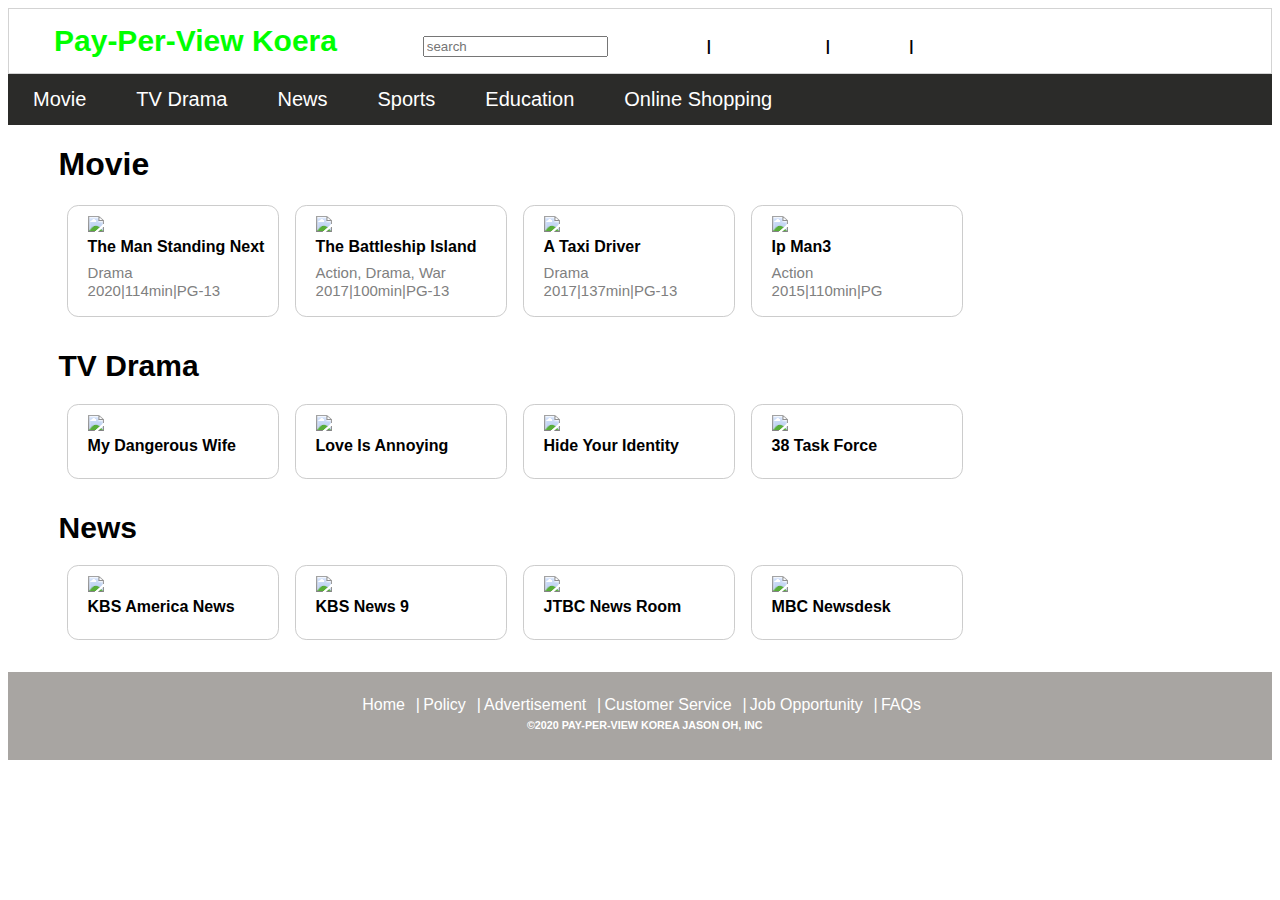
==== index.html @ 5546dab4 "Add files via upload" ====
<!DOCTYPE html>
<html lang="en">
<head>
    <meta charset="UTF-8">
    <meta name="viewport" content="width=device-width, initial-scale=1.0">
    <title>Pay-Per-View Korea</title>
    <link rel="stylesheet" type="text/css" href="main.css">
</head>
<body>
    <header>
        <div class="Wrapper">
            <nav id="head_menu">
                <ul>
                    <li id="name">Pay-Per-View Koera</li></li>
                    <li><input type="search" id="search" placeholder="search"></li>
                    <li class="comp"><a href="#">COMPANY</a></li>
                    <li class="head"><a href="#">CONTACT US</a></li>
                    <li class="head"><a href="sign_up.html">SIGN UP</a></li>
                    <li class="head"><a href="login.html">LOG IN</a></li>
                </ul>
            </nav>
        </header>
    </div>
    <div class="menu">
            <nav id="menu_bar">
                
                    <a href="#main" class="movie">Movie</a>
                    <a href="#drama" class="bar">TV Drama</a>
                    <a href="#bottom" class="bar">News</a>
                    <a href="#" class="bar">Sports</a>
                    <a href="#" class="bar">Education</a>
                    <a href="#" class="bar">Online Shopping</a>              
                </ul>
            </nav>
        </div>

    
  
    <section id="main" class="content">
        <h1>Movie</h1>
        <div class="table">
        <a href="movie1.html"><img src="images/movie1.jpg" class="type"></a>
        <h4>The Man Standing Next</h3>
        <p>Drama</p>
        <p>2020|114min|PG-13</p>
        </div>
        <div class="table">
        <a href="movie2.html"><img src="images/movie4.jpg" class="type"></a>
            <h4>The Battleship Island</h4>
            <p>Action, Drama, War</p>
            <p>2017|100min|PG-13</p>
        </div>
        <div class="table">
            <img src="images/movie3.jpg" class="type">
            <h4>A Taxi Driver</h4>
            <p>Drama</p>
            <p>2017|137min|PG-13</p>
        </div>
        <div class="table">
            <img src="images/movie5.jpg" class="type">
            <h4>Ip Man3</h4>
            <p>Action</p>
            <p>2015|110min|PG</p>
        </div>            
    </section>

   
        
    
        <section id="drama" class="content">
            <div class="text"><h1>TV Drama</h1></div>
            <div class="tv">
            <a href="drama1.html"><img src="images/drama1.jpg" ></a>
            <h4>My Dangerous Wife</h4></div>
            <div class="tv">
            <img src="images/drama2.jpg">
            <h4>Love Is Annoying</h4></div>
            <div class="tv">
            <img src="images/drama3.jpg">
            <h4>Hide Your Identity</h4></div>
            <div class="tv">
            <img src="images/drama4.jpg">
            <h4>38 Task Force</h4></div>
            
        
    </section>

    <section id="news"  class="content">
        <div class="text"><h1>News</h1></div>
        <div class="news"><img src="images/news1.jpg">
        <h4>KBS America News</h4></div>
        <div class="news"><img src="images/news2.jpg">
        <h4>KBS News 9</h4></div>
        <div class="news"><img src="images/news3.jpg">
        <h4>JTBC News Room</h4></div>
        <div class="news"><img src="images/news4.jpg">
        <h4>MBC Newsdesk</h4></div>     
    </section>

    <div class = "last"></div>
    <footer>
    <ul id="bottom">
            <li class="home"><a href="#">Home</a></li>
            <li class="btm"><a href="#">Policy</a></li>
            <li class="btm"><a href="#">Advertisement</a></li>
            <li class="btm"><a href="#">Customer Service</a></li>
            <li class="btm"><a href="#">Job Opportunity</a></li>
            <li class="btm"><a href="*">FAQs</a></li>
            <h6> <span>&copy;2020 Pay-Per-View Korea Jason Oh, INC</span></h6>
           
    </footer>
</body>
</html>
---- main.css ----
body{
    font-family: Arial, Helvetica, sans-serif;
}

.menu{
    overflow: hidden;
    background-color: rgb(43, 43, 41) ;
}

.menu a{
    float: left;
    color: green;
    text-align: center;
    padding: 14px 25px;
    text-decoration: none;
    font-size: 20px;
}

.menu a:hover{
    background-color: rgb(12, 241, 12);
    color: black;
    
}



#name{
    margin-left: 5px;
    font-size: 30px;
    font-weight: bold;
    color: lime;
}

#search{
    margin-left: 5em;
}

nav#head_menu ul li{

    display: inline-block;
   
   
}

header{
    border: solid 1px lightgray;
    font-size: 15px;
    background: url("images/background.jpg");
    font-weight: bold;
}

header a:link{
    color: white;
}

nav#head_menu ul li{

    display: inline-block;  
    padding: 0 0.5em 0 0; 
}

li.head a:hover{
    
    color: black;
}

li.comp a:hover{
   
    color: black;
}

#head_menu ul li.head::before{
    content: "|";
    padding-right: .4em;
}

#name{
    margin-left: 5px;
    font-size: 30px;
    font-weight: bold;
    color:lime;
}

#search{
    margin-left: 5em;
}


nav#menu_bar ul li{
    display: inline-block;
}

a:link{
    text-decoration: none;
   
    color: white;
}

a:visited{
    text-decoration: none;
    color: white;
}

#main{
    margin: 0 4%;
}

div.text{
    clear: both;
    font-size: 15px;
    text-align: left;
}


section div.table{
    float: left;
    position: relative;
    width: 190px;
    margin: 0 0.5em 2.0em 0.5em;
    padding: 10px 0px 2px 20px;
    background-color: #fff;
    border: solid 1px #ccc;
    border-radius: 0.7em; 
}

#drama{
    margin: 0 4%;
    
}



section div.tv{
    float: left;
    position: relative;
    width: 190px;
    margin: 0 0.5em 2.0em 0.5em;
    padding: 10px 0px 2px 20px;
    background-color: #fff;
    border: solid 1px #ccc;
    border-radius: 0.7em;
}


#news{
    margin: 0 4%;
}

section div.news{
    float: left;
    position: relative;
    width: 190px;
    margin: 0 0.5em 2.0em 0.5em;
    padding: 10px 0px 2px 20px;
    background-color: #fff;
    border: solid 1px #ccc;
    border-radius: 0.7em;
}

footer{
    background-color: #a8a5a2;
    height: 40px;
    text-align: center;
    font-size: 1em;
    color: #fff;
    padding: 1.5em 2.0em;
   
}

footer ul#bottom{
    display: inline-block;
    list-style: none;
    margin: 0 0 0 0.6em;
    padding: 0;
}

#bottom li{
    display: inline-block;
    padding: 0 0.4em 0 0;
}

footer ul li.btm::before{
    content: "|";
    padding-right: .2em;
}




h4{
    margin-top: 2px;
}

h6{
    margin-top: 5px;
    text-transform: uppercase;
}

p{
    margin-top: -10pt;
    font-size: 15px;
    color: grey;
}


#term ul li{
    display: inline;
}
    


h5{
    text-align: center;
    font-size: 20px;
}

.notice{
    margin-left: 10em;
    font-size: 12px;
    font-weight: bold;
}

footer{
    background-color: #a8a5a2;
    height: 40px;
    text-align: center;
    font-size: 1em;
    color: #fff;
    padding: 1.5em 2.0em;
   
}

footer ul#bottom{
    display: inline-block;
    list-style: none;
    margin: 0 0 0 0.6em;
    padding: 0;
}

#bottom li{
    display: inline-block;
    padding: 0 0.4em 0 0;
}

footer ul li.btm::before{
    content: "|";
    padding-right: .2em;
}

footer ul#bottom a:hover{
    color: black;
}

footer a:link{
    color: white;
    text-decoration: none;
}

footer a:visited{
    color: white;
    text-decoration: none;
    
}

header a:link{
    color: white;
    text-decoration: none;
}

header a:visited{
    color: white;
    text-decoration: none;
}

div.last{
    clear: both;
    font-size: 1%;
}
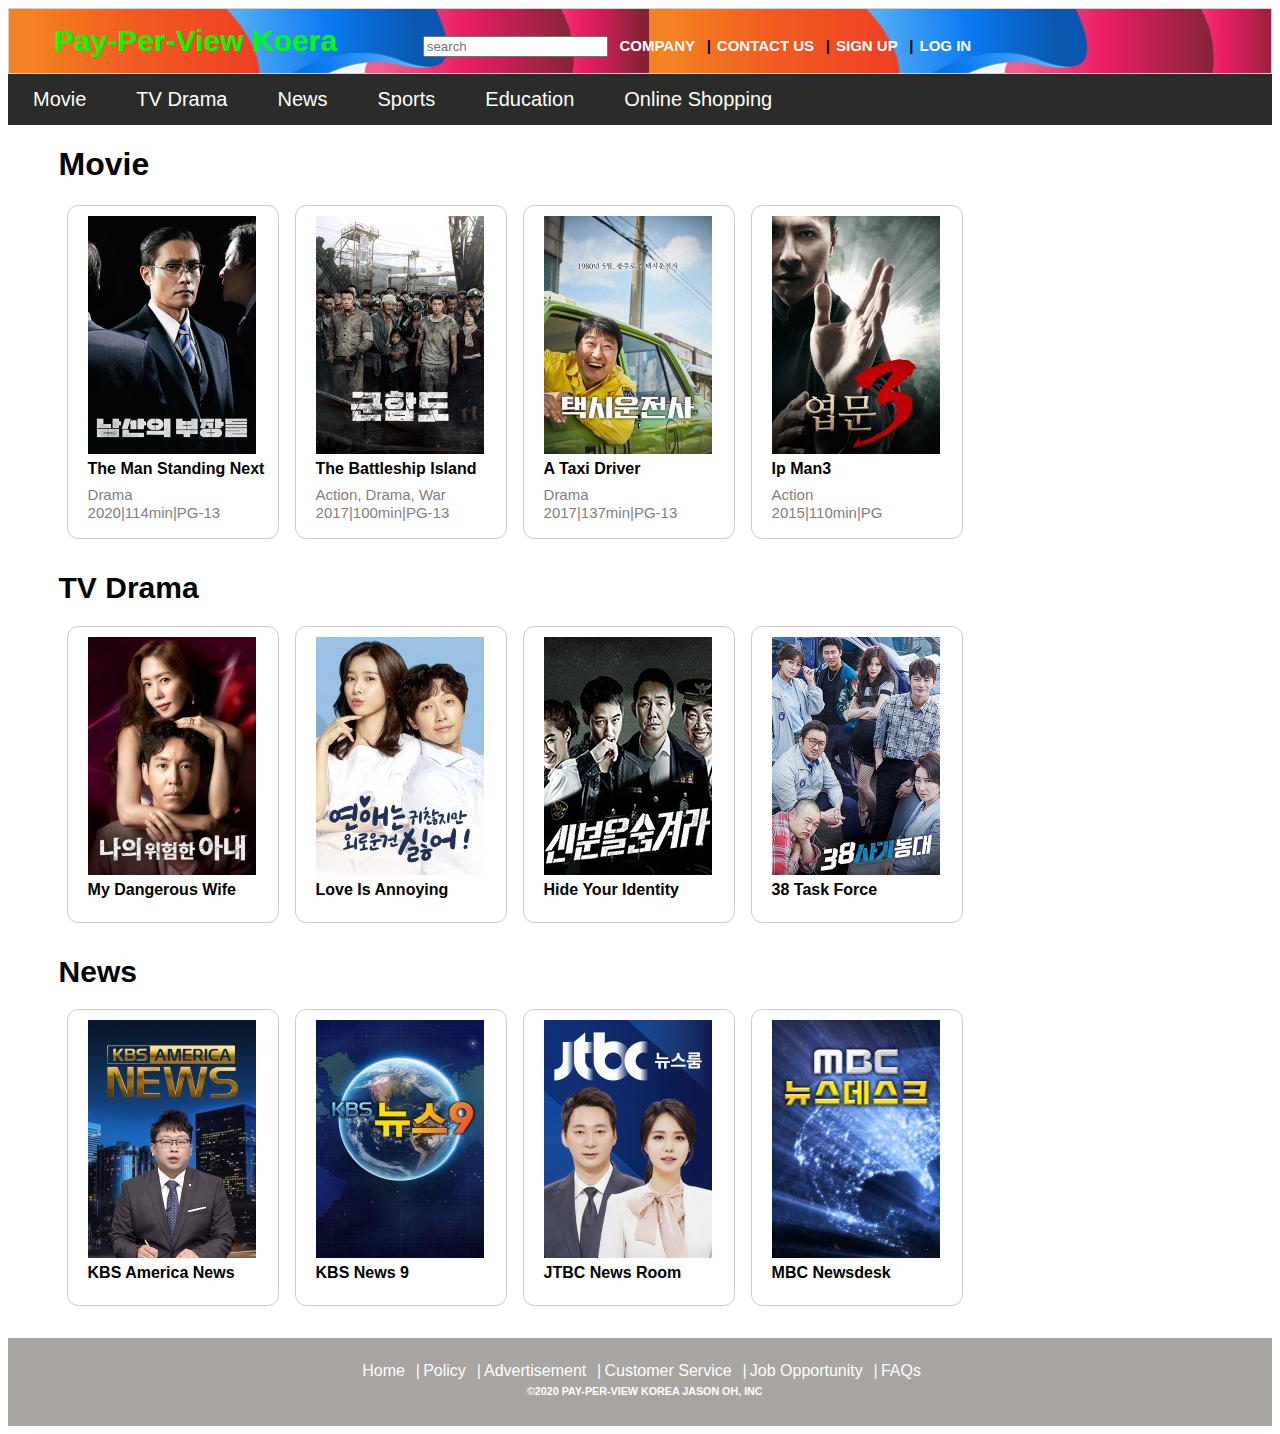
==== commit 1b276f87: "Update index.html" ====
--- a/index.html
+++ b/index.html
@@ -39,7 +39,7 @@
     <section id="main" class="content">
         <h1>Movie</h1>
         <div class="table">
-        <a href="movie1.html"><img src="images/movie1.jpg" class="type"></a>
+        <a href="movie1.html"><img src="movie1.jpg" class="type"></a>
         <h4>The Man Standing Next</h3>
         <p>Drama</p>
         <p>2020|114min|PG-13</p>
@@ -100,7 +100,7 @@
     <div class = "last"></div>
     <footer>
     <ul id="bottom">
-            <li class="home"><a href="#">Home</a></li>
+            <li class="home"><a href="index.html">Home</a></li>
             <li class="btm"><a href="#">Policy</a></li>
             <li class="btm"><a href="#">Advertisement</a></li>
             <li class="btm"><a href="#">Customer Service</a></li>
@@ -110,4 +110,4 @@
            
     </footer>
 </body>
-</html>+</html>
